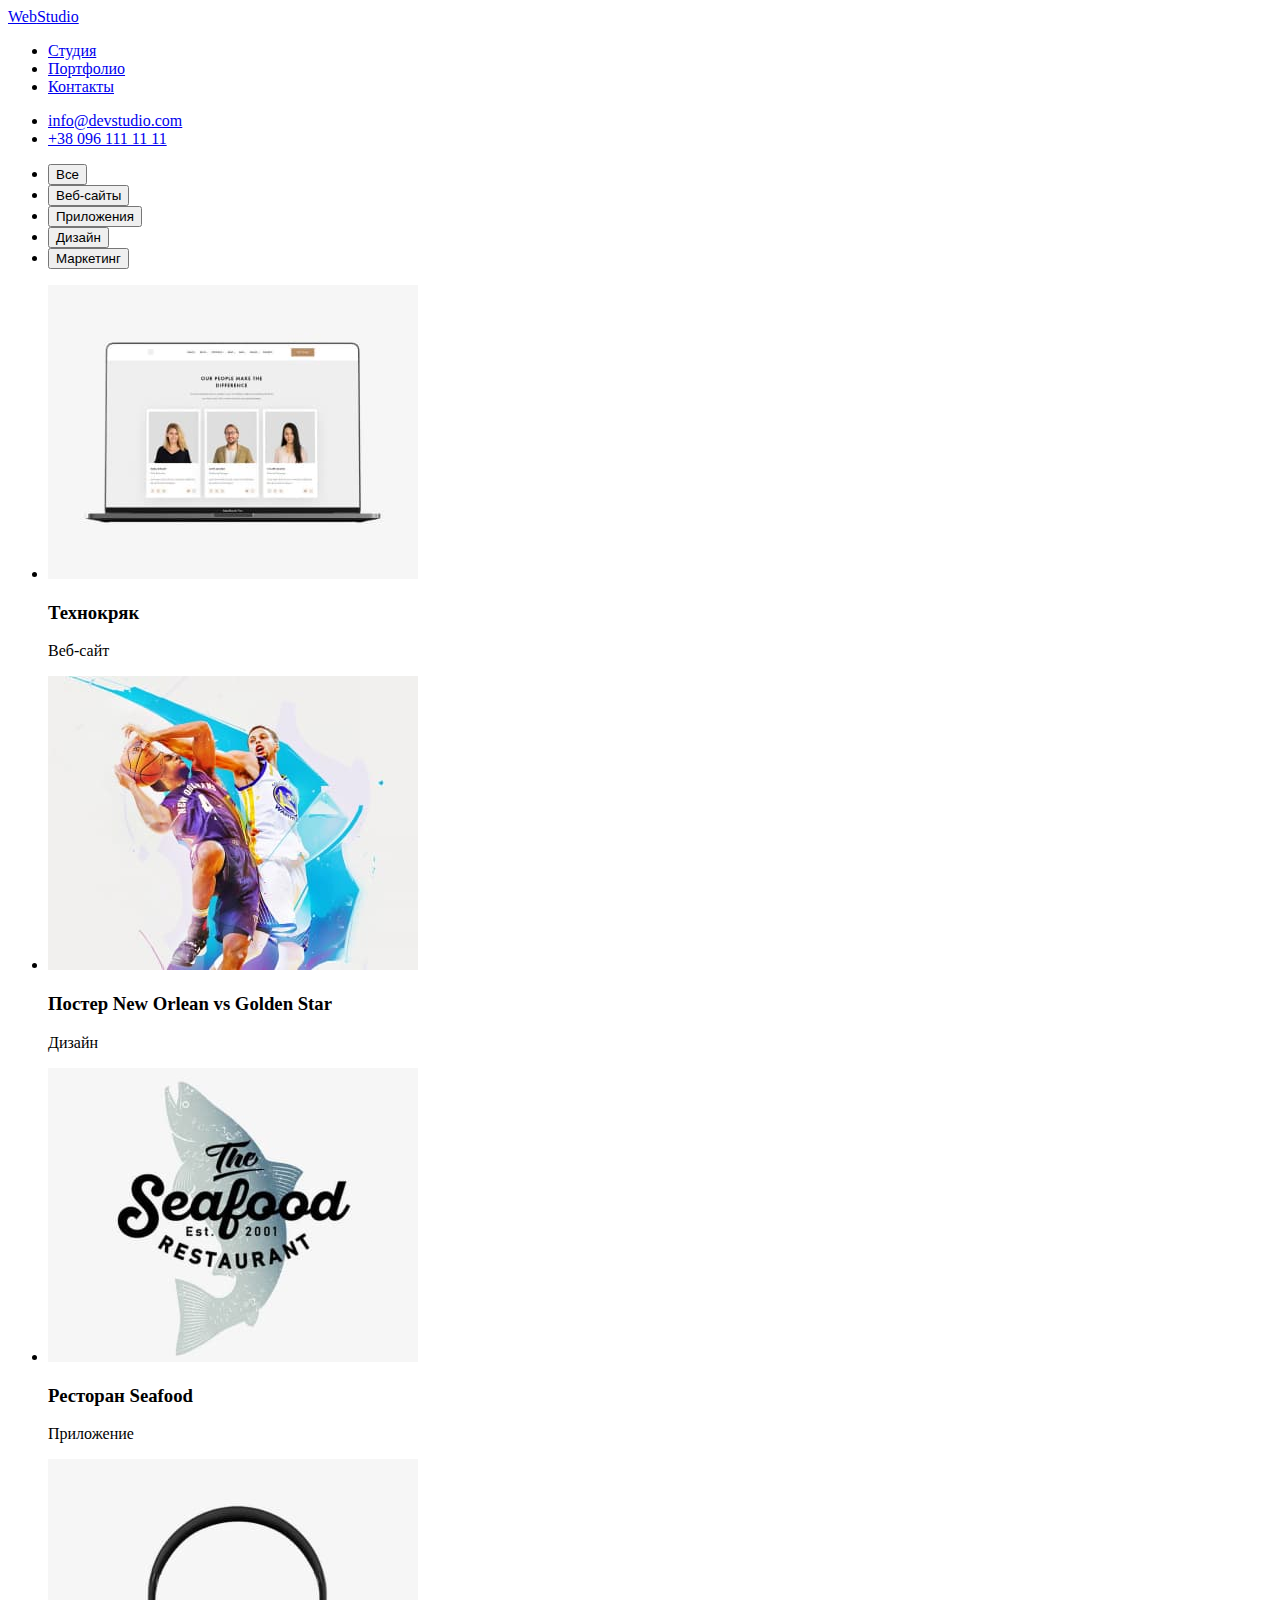
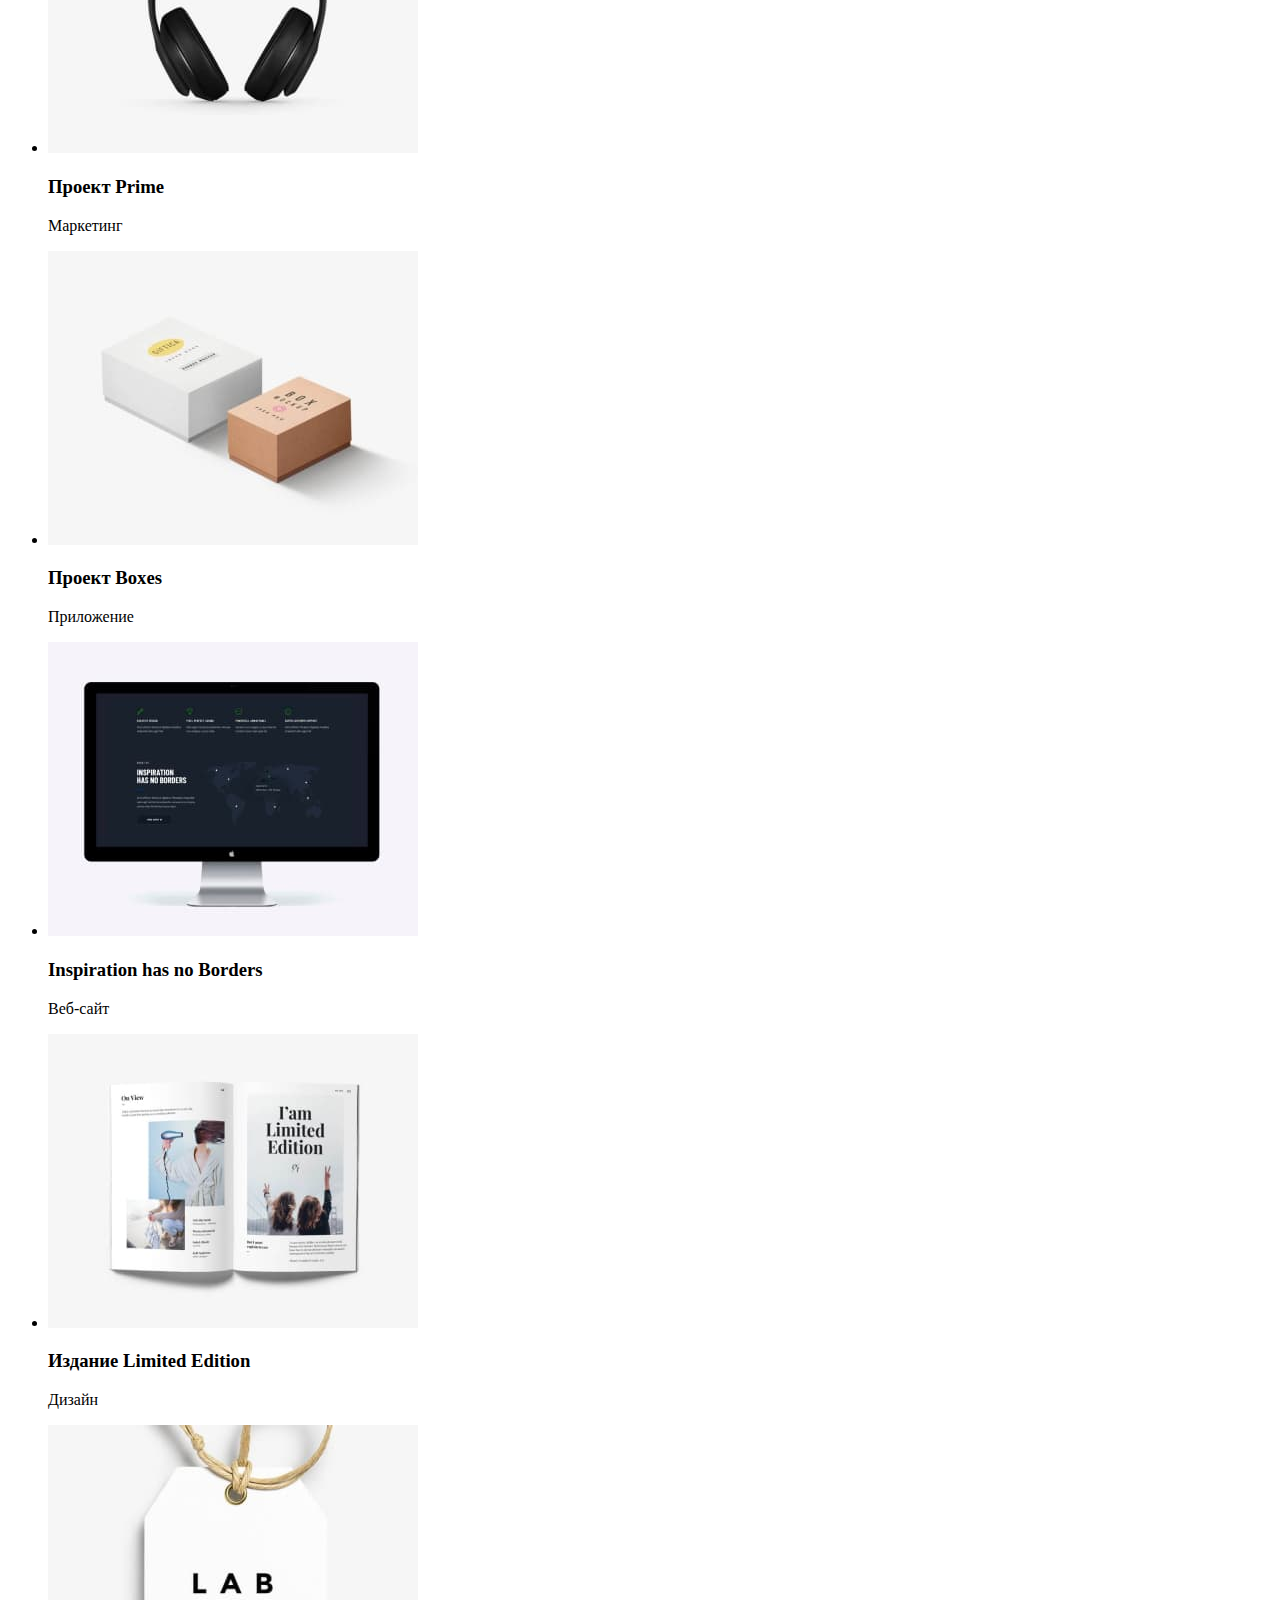
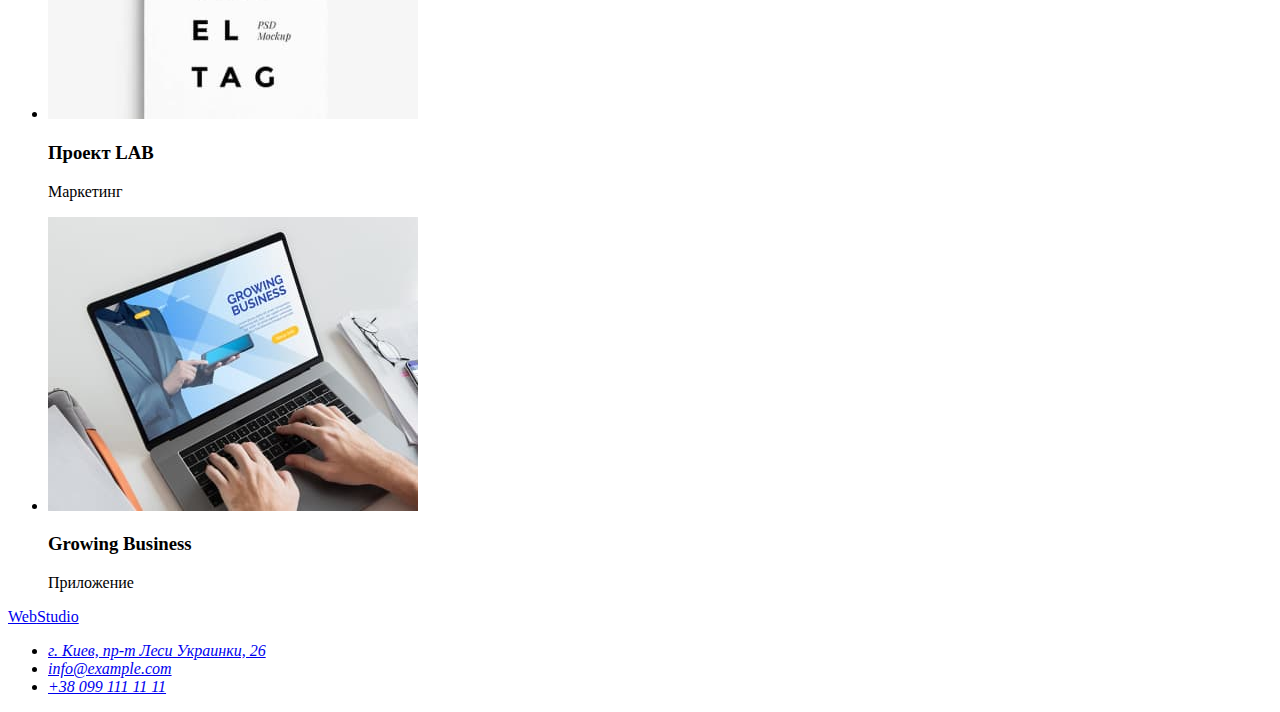
==== portfolio.html @ e62637c3 "Додає розмітку макета" ====
<!DOCTYPE html>
<html lang="ru">
  <head>
    <meta charset="UTF-8" />
    <meta http-equiv="X-UA-Compatible" content="IE=edge" />
    <meta name="viewport" content="width=device-width, initial-scale=1.0" />
    <title>Портфолио</title>
    <link rel="preconnect" href="https://fonts.googleapis.com" />
    <link rel="preconnect" href="https://fonts.gstatic.com" crossorigin />
    <link
      href="https://fonts.googleapis.com/css2?family=Montserrat:wght@400;700&family=Raleway:wght@700&family=Roboto:wght@400;500;700;900&display=swap"
      rel="stylesheet"
    />
    <link rel="stylesheet" href="./css/styles.css" />
  </head>
  <body>
    <!--header-->
    <header>
      <section class="header">
        <a href="/" class="logo"
          ><span class="web">Web</span
          ><span class="studio-black">Studio</span></a
        >
        <nav class="nav">
          <ul class="nav-list">
            <li><a href="/" class="nav-item">Студия</a></li>
            <li>
              <a href="./portfolio.html" class="nav-item current">Портфолио</a>
            </li>
            <li><a href="/" class="nav-item">Контакты</a></li>
          </ul>
        </nav>
        <ul class="contacts">
          <li>
            <a href="mailto:info@devstudio.com" class="contacts-item"
              >info@devstudio.com</a
            >
          </li>
          <li>
            <a href="tel:+380961111111" class="contacts-item"
              >+38 096 111 11 11</a
            >
          </li>
        </ul>
      </section>
    </header>
    <!-- main -->
    <!--<h1>Наши работы</h1> -->
    <!--<h2>Фильтр </h2> -->
    <main>
      <nav>
        <ul class="filter list">
          <li><button type="button" class="button current">Все</button></li>
          <li><button type="button" class="button">Веб-сайты</button></li>
          <li><button type="button" class="button">Приложения</button></li>
          <li><button type="button" class="button">Дизайн</button></li>
          <li><button type="button" class="button">Маркетинг</button></li>
        </ul>
      </nav>
      <ul class="cards list">
        <li>
          <img src="./images/p1.jpg" alt="страница веб-сайта" width="370" />
          <h3 class="card-title">Технокряк</h3>
          <p class="description">Веб-сайт</p>
        </li>
        <li>
          <img src="./images/p2.jpg" alt="постер c бейсболистами" width="370" />
          <h3 class="card-title">Постер New Orlean vs Golden Star</h3>
          <p class="description">Дизайн</p>
        </li>
        <li>
          <img src="./images/p3.jpg" alt="эмблема ресторана" width="370" />
          <h3 class="card-title">Ресторан Seafood</h3>
          <p class="description">Приложение</p>
        </li>
        <li>
          <img src="./images/p4.jpg" alt="наушники" width="370" />
          <h3 class="card-title">Проект Prime</h3>
          <p class="description">Маркетинг</p>
        </li>
        <li>
          <img src="./images/p5.jpg" alt="две коробочки" width="370" />
          <h3 class="card-title">Проект Boxes</h3>
          <p class="description">Приложение</p>
        </li>
        <li>
          <img src="./images/p6.jpg" alt="веб-сайт компании" width="370" />
          <h3 class="card-title">Inspiration has no Borders</h3>
          <p class="description">Веб-сайт</p>
        </li>
        <li>
          <img src="./images/p7.jpg" alt="открытая книга" width="370" />
          <h3 class="card-title">Издание Limited Edition</h3>
          <p class="description">Дизайн</p>
        </li>
        <li>
          <img src="./images/p8.jpg" alt="этикетка" width="370" />
          <h3 class="card-title">Проект LAB</h3>
          <p class="description">Маркетинг</p>
        </li>
        <li>
          <img src="./images/p9.jpg" alt="приложение компании" width="370" />
          <h3 class="card-title">Growing Business</h3>
          <p class="description">Приложение</p>
        </li>
      </ul>
    </main>
    <!--footer section-->
    <footer class="footer">
      <a href="/" class="logo"
        ><span class="web">Web</span><span class="studio-white">Studio</span></a
      >
      <address class="address">
        <ul class="address-list list">
          <li>
            <a
              href="https://goo.gl/maps/48jCdX3Z41KDSHPe8"
              target="_blank"
              rel="noopener noreferrer"
              class="address-item street"
              >г. Киев, пр-т Леси Украинки, 26</a
            >
          </li>
          <li>
            <a href="mailto:info@example.com" class="address-item email"
              >info@example.com</a
            >
          </li>
          <li>
            <a href="tel:+380991111111" class="address-item tel"
              >+38 099 111 11 11</a
            >
          </li>
        </ul>
      </address>
    </footer>
  </body>
</html>
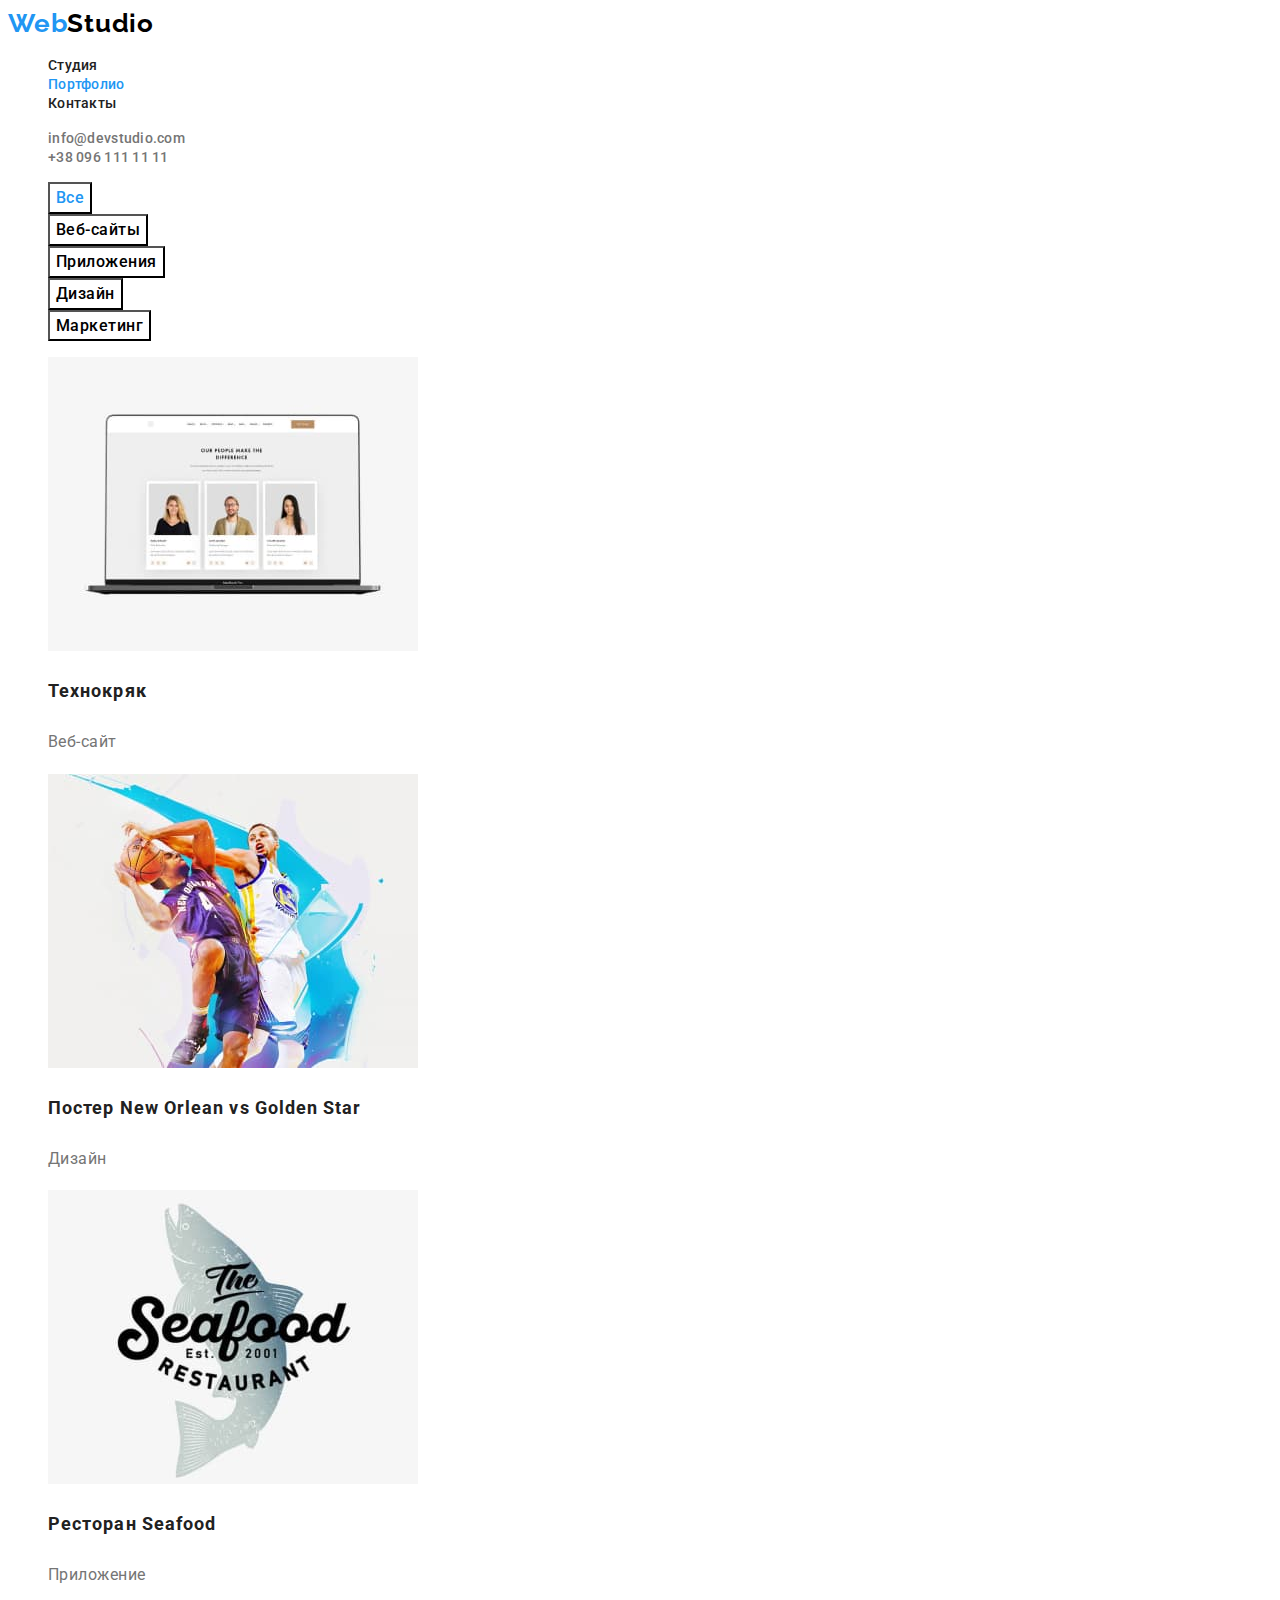
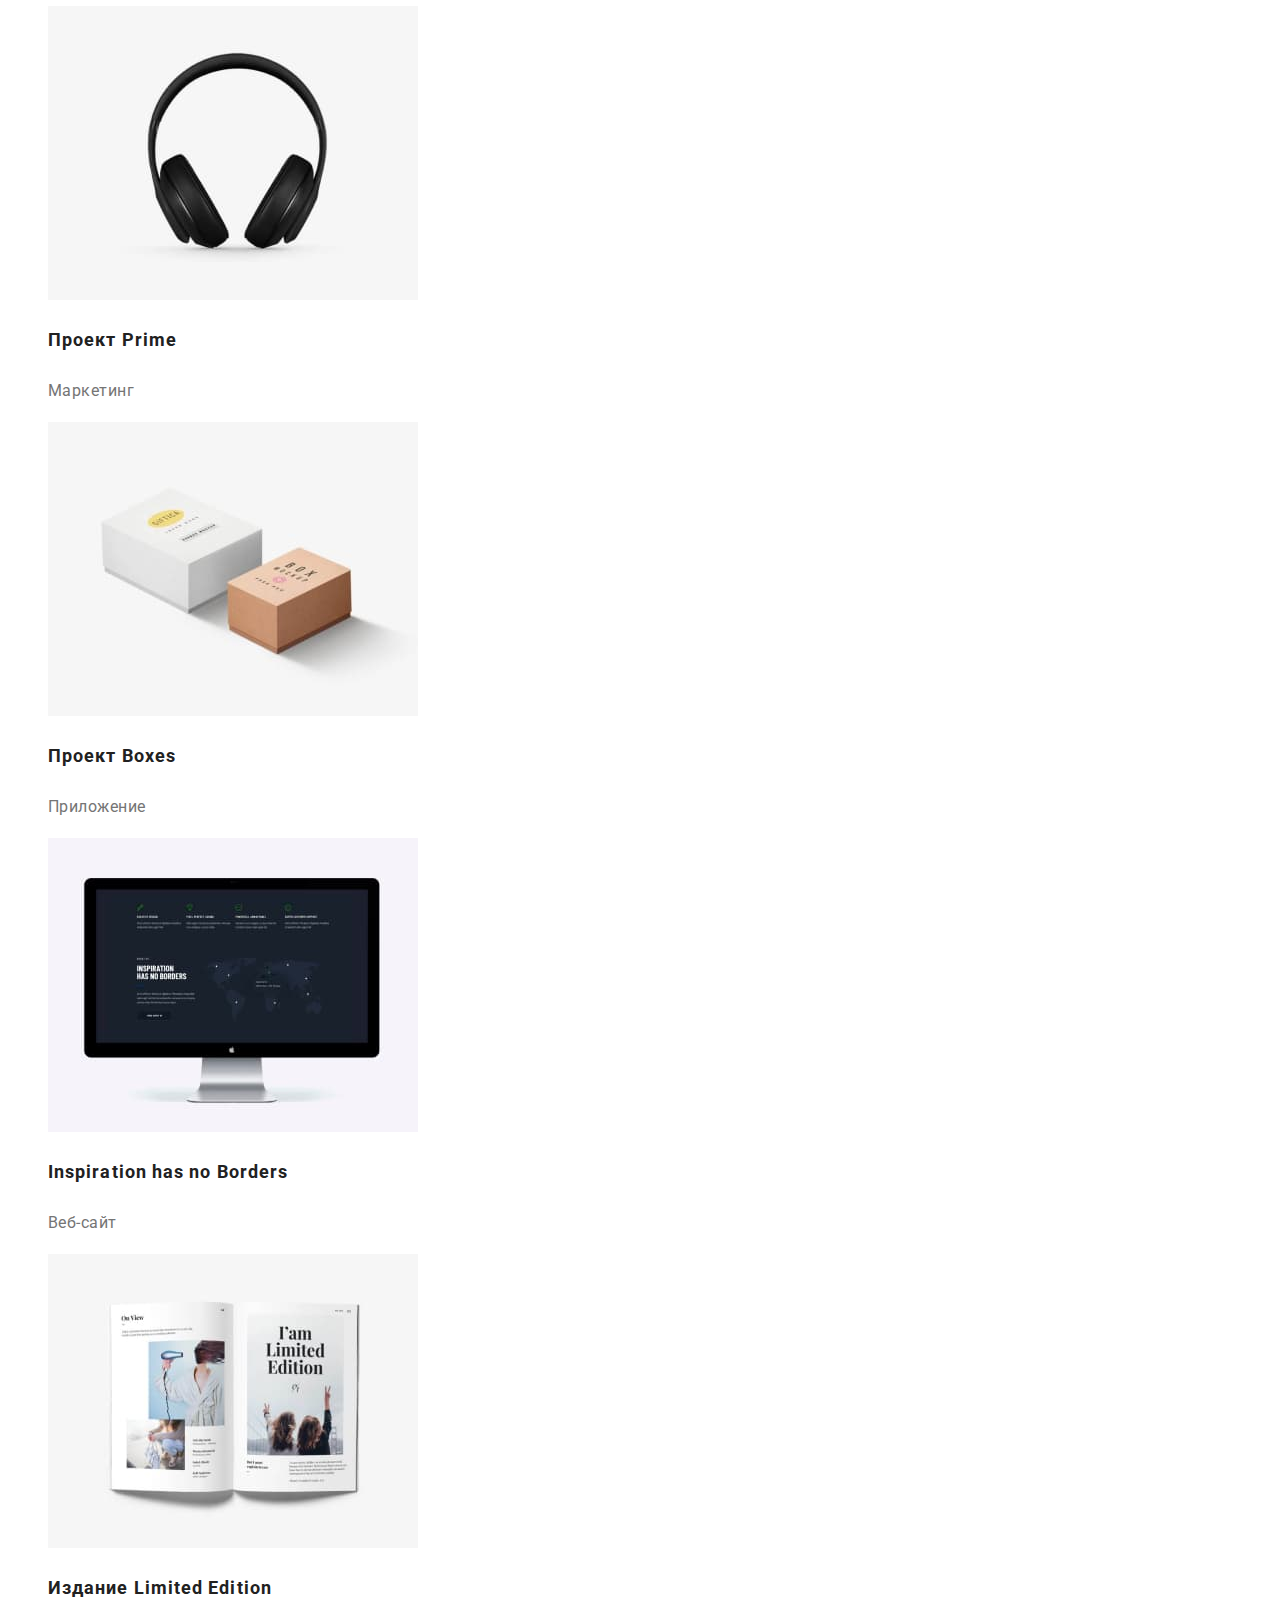
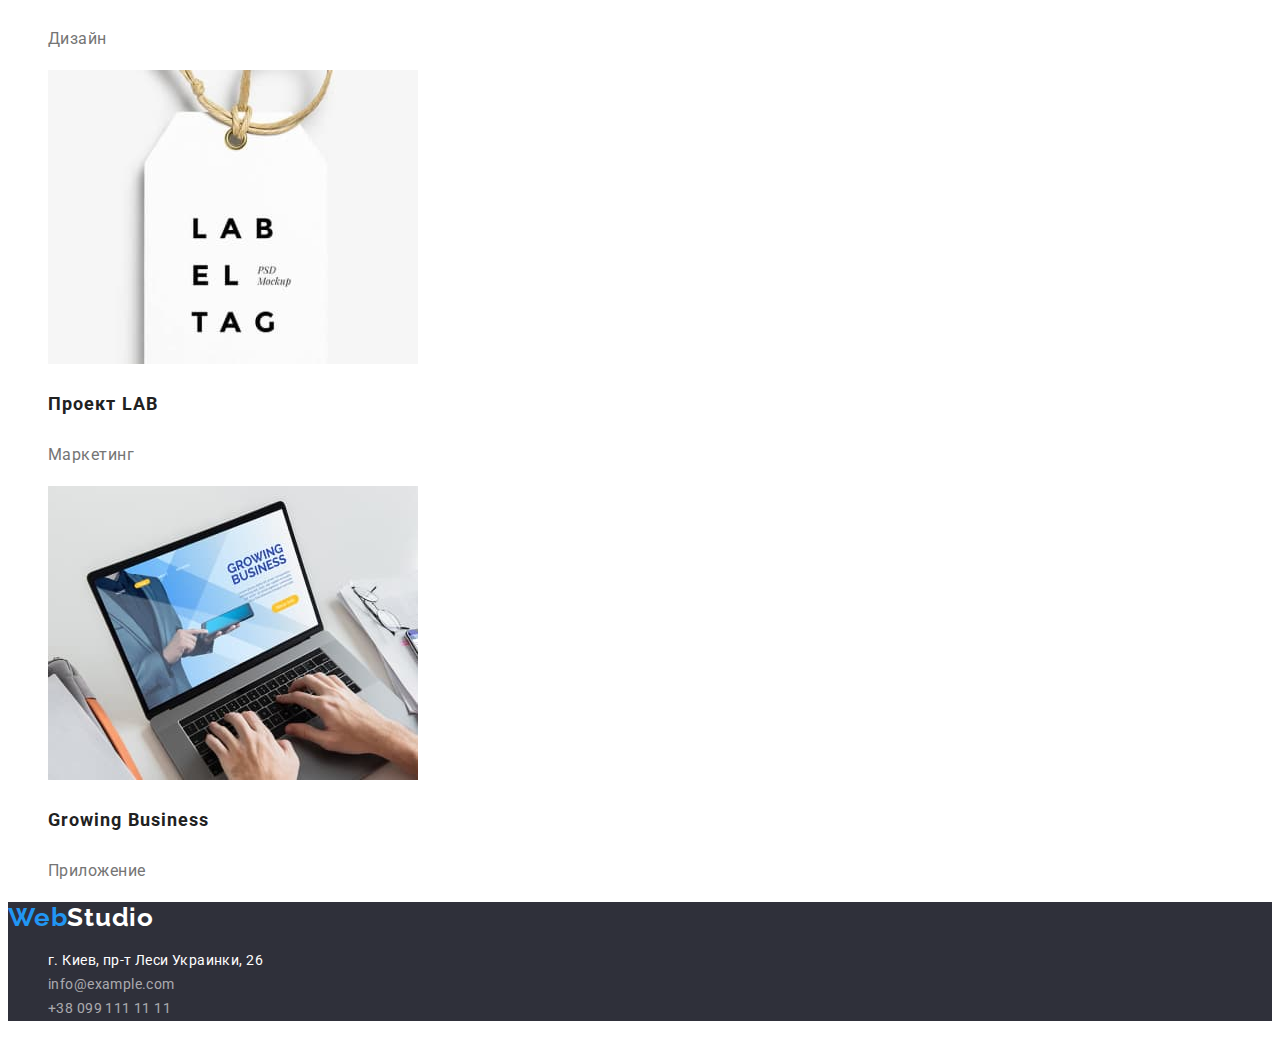
==== commit a37e0389: "Додає розмітку макета" ====
--- a/portfolio.html
+++ b/portfolio.html
@@ -13,6 +13,7 @@
     />
     <link rel="stylesheet" href="./css/styles.css" />
   </head>
+
   <body>
     <!--header-->
     <header>
@@ -22,7 +23,7 @@
           ><span class="studio-black">Studio</span></a
         >
         <nav class="nav">
-          <ul class="nav-list">
+          <ul class="nav-list list">
             <li><a href="/" class="nav-item">Студия</a></li>
             <li>
               <a href="./portfolio.html" class="nav-item current">Портфолио</a>
@@ -30,7 +31,7 @@
             <li><a href="/" class="nav-item">Контакты</a></li>
           </ul>
         </nav>
-        <ul class="contacts">
+        <ul class="contacts list">
           <li>
             <a href="mailto:info@devstudio.com" class="contacts-item"
               >info@devstudio.com</a
@@ -59,49 +60,112 @@
       </nav>
       <ul class="cards list">
         <li>
-          <img src="./images/p1.jpg" alt="страница веб-сайта" width="370" />
-          <h3 class="card-title">Технокряк</h3>
-          <p class="description">Веб-сайт</p>
-        </li>
-        <li>
-          <img src="./images/p2.jpg" alt="постер c бейсболистами" width="370" />
-          <h3 class="card-title">Постер New Orlean vs Golden Star</h3>
-          <p class="description">Дизайн</p>
-        </li>
-        <li>
-          <img src="./images/p3.jpg" alt="эмблема ресторана" width="370" />
-          <h3 class="card-title">Ресторан Seafood</h3>
-          <p class="description">Приложение</p>
-        </li>
-        <li>
-          <img src="./images/p4.jpg" alt="наушники" width="370" />
-          <h3 class="card-title">Проект Prime</h3>
-          <p class="description">Маркетинг</p>
-        </li>
-        <li>
-          <img src="./images/p5.jpg" alt="две коробочки" width="370" />
-          <h3 class="card-title">Проект Boxes</h3>
-          <p class="description">Приложение</p>
-        </li>
-        <li>
-          <img src="./images/p6.jpg" alt="веб-сайт компании" width="370" />
-          <h3 class="card-title">Inspiration has no Borders</h3>
-          <p class="description">Веб-сайт</p>
-        </li>
-        <li>
-          <img src="./images/p7.jpg" alt="открытая книга" width="370" />
-          <h3 class="card-title">Издание Limited Edition</h3>
-          <p class="description">Дизайн</p>
-        </li>
-        <li>
-          <img src="./images/p8.jpg" alt="этикетка" width="370" />
-          <h3 class="card-title">Проект LAB</h3>
-          <p class="description">Маркетинг</p>
-        </li>
-        <li>
-          <img src="./images/p9.jpg" alt="приложение компании" width="370" />
-          <h3 class="card-title">Growing Business</h3>
-          <p class="description">Приложение</p>
+          <a href="" class="card">
+            <img
+              src="./images/p1.jpg"
+              alt="Пример веб-сайта"
+              width="370"
+              height="294"
+            />
+            <h3 class="card-title">Технокряк</h3>
+            <p class="description">Веб-сайт</p>
+          </a>
+        </li>
+        <li>
+          <a href="" class="card">
+            <img
+              src="./images/p2.jpg"
+              alt="Постер c бейсболистами"
+              width="370"
+              height="294"
+            />
+            <h3 class="card-title">Постер New Orlean vs Golden Star</h3>
+            <p class="description">Дизайн</p>
+          </a>
+        </li>
+        <li>
+          <a href="" class="card">
+            <img
+              src="./images/p3.jpg"
+              alt="Эмблема ресторана"
+              width="370"
+              height="294"
+            />
+            <h3 class="card-title">Ресторан Seafood</h3>
+            <p class="description">Приложение</p>
+          </a>
+        </li>
+        <li>
+          <a href="" class="card">
+            <img
+              src="./images/p4.jpg"
+              alt="Наушники"
+              width="370"
+              height="294"
+            />
+            <h3 class="card-title">Проект Prime</h3>
+            <p class="description">Маркетинг</p>
+          </a>
+        </li>
+        <li>
+          <a href="" class="card">
+            <img
+              src="./images/p5.jpg"
+              alt="две коробочки"
+              width="370"
+              height="294"
+            />
+            <h3 class="card-title">Проект Boxes</h3>
+            <p class="description">Приложение</p>
+          </a>
+        </li>
+        <li>
+          <a href="" class="card">
+            <img
+              src="./images/p6.jpg"
+              alt="Пример веб-сайт компании"
+              width="370"
+              height="294"
+            />
+            <h3 class="card-title">Inspiration has no Borders</h3>
+            <p class="description">Веб-сайт</p>
+          </a>
+        </li>
+        <li>
+          <a href="" class="card">
+            <img
+              src="./images/p7.jpg"
+              alt="Открытая книга"
+              width="370"
+              height="294"
+            />
+            <h3 class="card-title">Издание Limited Edition</h3>
+            <p class="description">Дизайн</p>
+          </a>
+        </li>
+        <li>
+          <a href="" class="card">
+            <img
+              src="./images/p8.jpg"
+              alt="этикетка"
+              width="370"
+              height="294"
+            />
+            <h3 class="card-title">Проект LAB</h3>
+            <p class="description">Маркетинг</p>
+          </a>
+        </li>
+        <li>
+          <a href="" class="card">
+            <img
+              src="./images/p9.jpg"
+              alt="приложение компании"
+              width="370"
+              height="294"
+            />
+            <h3 class="card-title">Growing Business</h3>
+            <p class="description">Приложение</p>
+          </a>
         </li>
       </ul>
     </main>
--- a/css/styles.css
+++ b/css/styles.css
@@ -0,0 +1,224 @@
+:root {
+  --primary-text-color: #212121;
+  --secondary-text-color: #757575;
+  --color-accent: #2196f3;
+  --color-light: #ffffff;
+  --color-bg-dark: #2f303a;
+  --color-bg-primary: #f2f2f2;
+  --color-bg-secondary: #f5f4fa;
+}
+
+body {
+  font-family: Roboto, "Open Sans", sans-serif;
+}
+
+/* -----HEADER----- */
+/* --logo-- */
+.header {
+  background-color: var(--color-light);
+}
+.logo {
+  text-decoration: none;
+  font-family: Raleway, sans-serif;
+  font-weight: 700;
+  font-size: 26px;
+  line-height: 1.19;
+  letter-spacing: 0.03em;
+}
+.web {
+  color: var(--color-accent);
+}
+.studio-black {
+  color: #000000;
+}
+
+/* --nav--*/
+.list {
+  list-style: none;
+}
+.nav-item {
+  text-decoration: none;
+  color: var(--primary-text-color);
+  list-style: none;
+  font-weight: 500;
+  font-size: 14px;
+  line-height: 1.14;
+  letter-spacing: 0.02em;
+}
+.nav-item:hover,
+.nav-item:focus {
+  color: var(--color-accent);
+}
+.nav-item.current {
+  color: var(--color-accent);
+}
+.contacts-item {
+  text-decoration: none;
+  color: var(--secondary-text-color);
+  font-weight: 500;
+  font-size: 14px;
+  line-height: 1.14;
+  letter-spacing: 0.02em;
+}
+.contacts-item:hover,
+.contacts-item:focus {
+  color: var(--color-accent);
+}
+/* ------MAIN------ */
+/* ---hero--- */
+.hero-section {
+  background-color: var(--color-bg-dark);
+}
+.hero {
+  color: var(--color-light);
+  font-weight: 900;
+  font-size: 44px;
+  line-height: 1.36;
+  letter-spacing: 0.06em;
+  text-transform: uppercase;
+}
+.main-button {
+  background-color: var(--color-accent);
+  color: var(--color-light);
+  font-family: inherit;
+  font-weight: 700;
+  font-size: 16px;
+  line-height: 1.88;
+  letter-spacing: 0.06em;
+  cursor: pointer;
+}
+
+.main-button:hover,
+.main-button:focus {
+  background-color: var(--color-bg-primary);
+  color: var(--color-accent);
+}
+
+/* --Aabout us--- */
+.advantages,
+.activities {
+  background-color: var(--color-light);
+}
+
+/* --advantages-- */
+.advantages-item {
+  color: var(--primary-text-color);
+  font-weight: 700;
+  font-size: 14px;
+  line-height: 1.14;
+  letter-spacing: 0.03em;
+  text-transform: uppercase;
+}
+.advantages-content {
+  color: var(--secondary-text-color);
+  font-size: 14px;
+  line-height: 1.71;
+  letter-spacing: 0.03em;
+}
+
+/* --activities-- */
+.activity-title {
+  color: var(--primary-text-color);
+  font-weight: 700;
+  font-size: 36px;
+  line-height: 1.17;
+  letter-spacing: 0.03em;
+}
+
+/* --our team-- */
+.team {
+  background-color: var(--color-bg-secondary);
+}
+.team-title {
+  color: var(--primary-text-color);
+  font-weight: 700;
+  font-size: 36px;
+  line-height: 1.17px;
+  letter-spacing: 0.03em;
+}
+.team-member {
+  font-weight: 500;
+  font-size: 16px;
+  line-height: 1.19;
+  letter-spacing: 0.03em;
+}
+.specialty {
+  color: var(--secondary-text-color);
+  font-size: 16px;
+  line-height: 1.19;
+  letter-spacing: 0.03em;
+}
+
+/* ------FOOTER------ */
+.footer {
+  background-color: var(--color-bg-dark);
+}
+.logo {
+  font-family: Raleway;
+  font-weight: 700;
+  font-size: 26px;
+  line-height: 1.19;
+  letter-spacing: 0.03em;
+}
+.studio-white {
+  color: var(--color-light);
+}
+.address-item {
+  color: rgba(255, 255, 255, 0.6);
+  text-decoration: none;
+  font-style: normal;
+  font-size: 14px;
+  line-height: 1.71;
+  letter-spacing: 0.03em;
+}
+.address-item.street {
+  color: var(--color-light);
+}
+.street:hover,
+.street:focus {
+  color: var(--secondary-text-color);
+}
+.email:hover,
+.email:focus {
+  color: var(--color-light);
+}
+.tel:hover,
+.tel:focus {
+  color: var(--color-light);
+}
+
+/* ----------PORTFOLIO.HTML---------- */
+
+.button {
+  background: var(--color-mid);
+  font-family: inherit;
+  font-weight: 500;
+  font-size: 16px;
+  line-height: 1.62;
+  letter-spacing: 0.03em;
+  cursor: pointer;
+}
+.button.current {
+  color: var(--color-accent);
+}
+.button:hover,
+.button:focus {
+  color: var(--color-accent);
+}
+.card {
+  text-decoration: none;
+}
+.card-title {
+  color: var(--primary-text-color);
+  font-family: inherit;
+  font-weight: 700;
+  font-size: 18px;
+  line-height: 2;
+  letter-spacing: 0.06em;
+}
+.description {
+  color: var(--secondary-text-color);
+  font-size: 16px;
+  line-height: 1.88;
+  letter-spacing: 0.03em;
+}
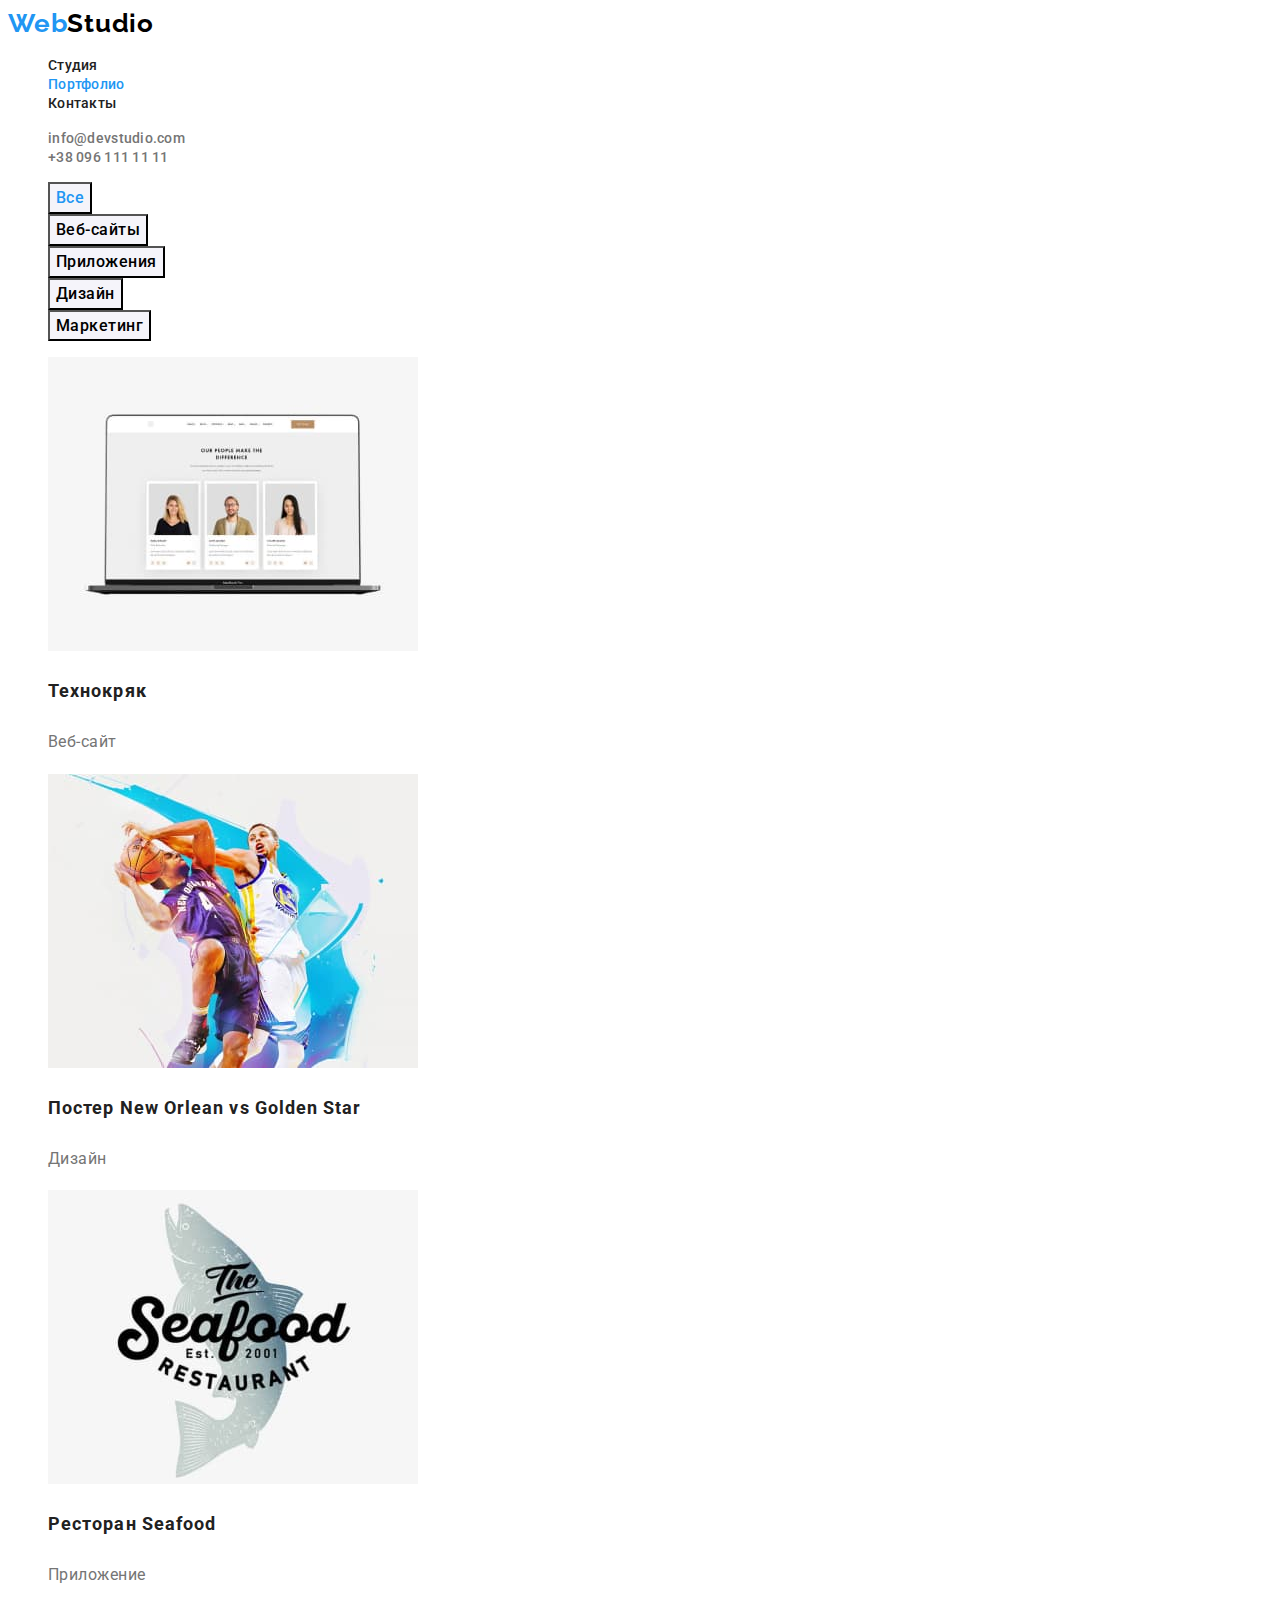
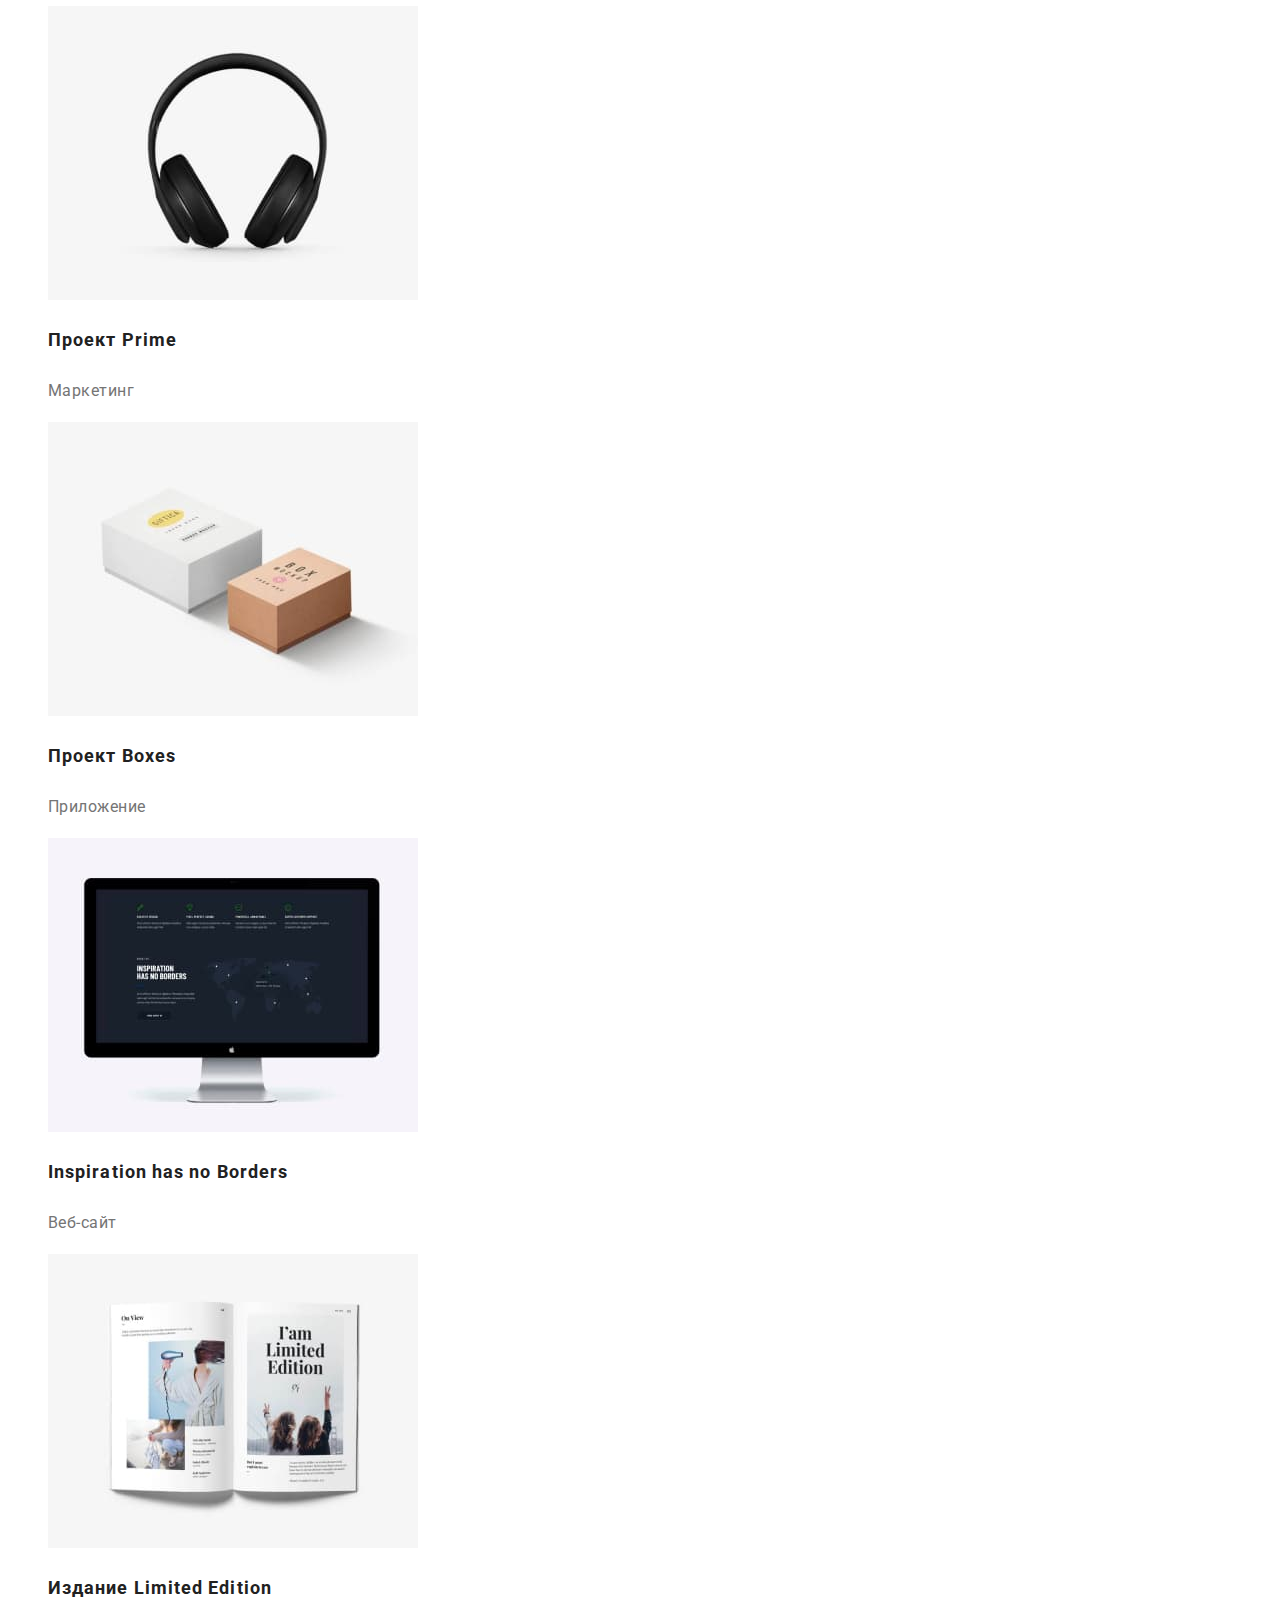
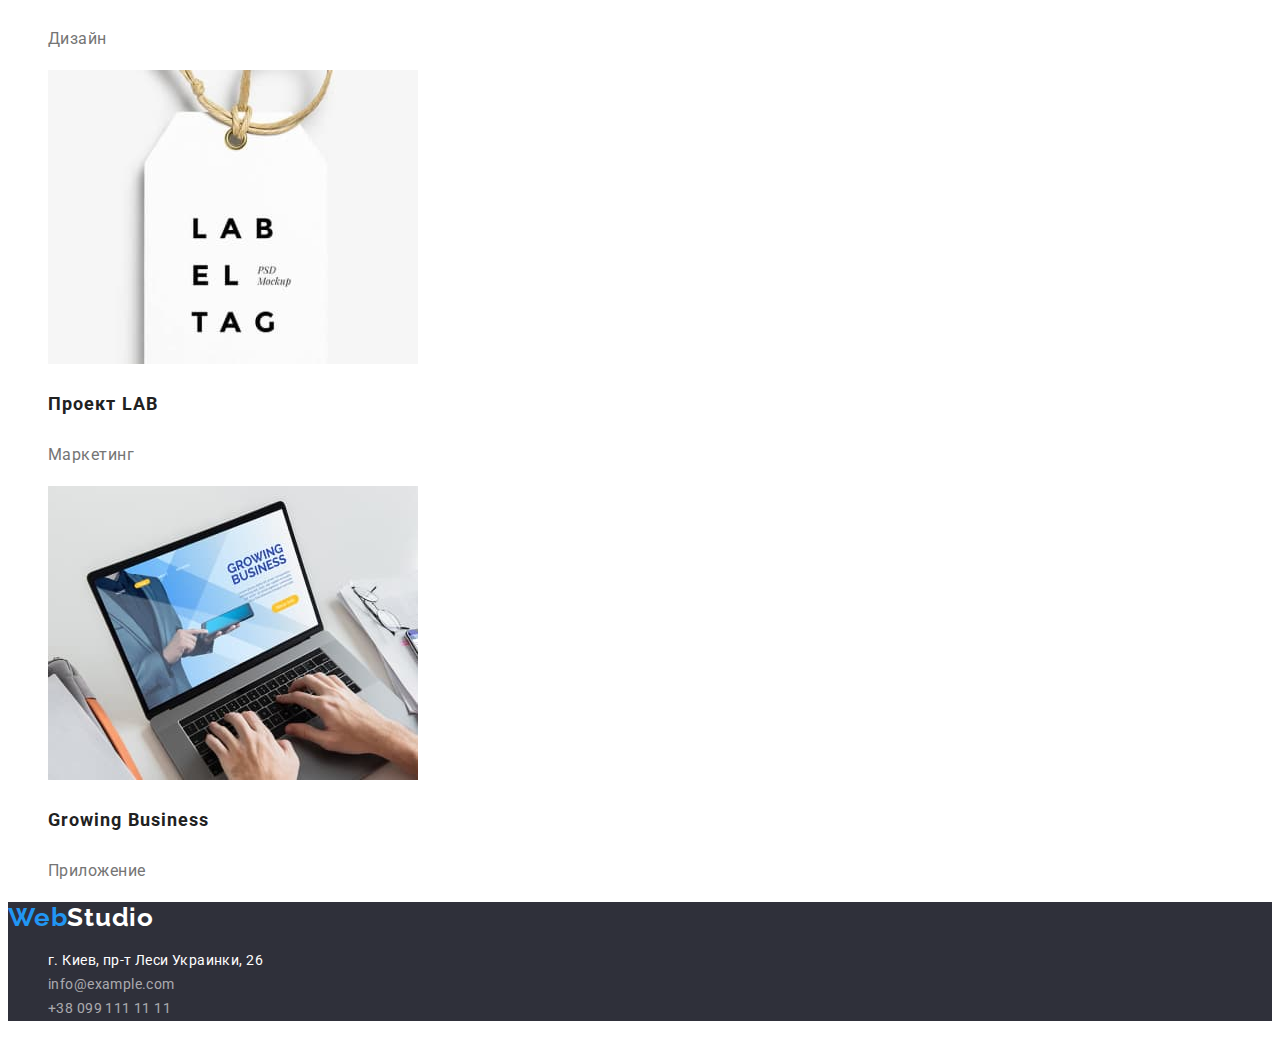
==== commit 8b45cc15: "Додає зміни в розмітці портфоліо" ====
--- a/portfolio.html
+++ b/portfolio.html
@@ -49,7 +49,7 @@
     <!--<h1>Наши работы</h1> -->
     <!--<h2>Фильтр </h2> -->
     <main>
-      <nav>
+      <section class="filters">
         <ul class="filter list">
           <li><button type="button" class="button current">Все</button></li>
           <li><button type="button" class="button">Веб-сайты</button></li>
@@ -57,117 +57,117 @@
           <li><button type="button" class="button">Дизайн</button></li>
           <li><button type="button" class="button">Маркетинг</button></li>
         </ul>
-      </nav>
-      <ul class="cards list">
-        <li>
-          <a href="" class="card">
-            <img
-              src="./images/p1.jpg"
-              alt="Пример веб-сайта"
-              width="370"
-              height="294"
-            />
-            <h3 class="card-title">Технокряк</h3>
-            <p class="description">Веб-сайт</p>
-          </a>
-        </li>
-        <li>
-          <a href="" class="card">
-            <img
-              src="./images/p2.jpg"
-              alt="Постер c бейсболистами"
-              width="370"
-              height="294"
-            />
-            <h3 class="card-title">Постер New Orlean vs Golden Star</h3>
-            <p class="description">Дизайн</p>
-          </a>
-        </li>
-        <li>
-          <a href="" class="card">
-            <img
-              src="./images/p3.jpg"
-              alt="Эмблема ресторана"
-              width="370"
-              height="294"
-            />
-            <h3 class="card-title">Ресторан Seafood</h3>
-            <p class="description">Приложение</p>
-          </a>
-        </li>
-        <li>
-          <a href="" class="card">
-            <img
-              src="./images/p4.jpg"
-              alt="Наушники"
-              width="370"
-              height="294"
-            />
-            <h3 class="card-title">Проект Prime</h3>
-            <p class="description">Маркетинг</p>
-          </a>
-        </li>
-        <li>
-          <a href="" class="card">
-            <img
-              src="./images/p5.jpg"
-              alt="две коробочки"
-              width="370"
-              height="294"
-            />
-            <h3 class="card-title">Проект Boxes</h3>
-            <p class="description">Приложение</p>
-          </a>
-        </li>
-        <li>
-          <a href="" class="card">
-            <img
-              src="./images/p6.jpg"
-              alt="Пример веб-сайт компании"
-              width="370"
-              height="294"
-            />
-            <h3 class="card-title">Inspiration has no Borders</h3>
-            <p class="description">Веб-сайт</p>
-          </a>
-        </li>
-        <li>
-          <a href="" class="card">
-            <img
-              src="./images/p7.jpg"
-              alt="Открытая книга"
-              width="370"
-              height="294"
-            />
-            <h3 class="card-title">Издание Limited Edition</h3>
-            <p class="description">Дизайн</p>
-          </a>
-        </li>
-        <li>
-          <a href="" class="card">
-            <img
-              src="./images/p8.jpg"
-              alt="этикетка"
-              width="370"
-              height="294"
-            />
-            <h3 class="card-title">Проект LAB</h3>
-            <p class="description">Маркетинг</p>
-          </a>
-        </li>
-        <li>
-          <a href="" class="card">
-            <img
-              src="./images/p9.jpg"
-              alt="приложение компании"
-              width="370"
-              height="294"
-            />
-            <h3 class="card-title">Growing Business</h3>
-            <p class="description">Приложение</p>
-          </a>
-        </li>
-      </ul>
+        <ul class="cards list">
+          <li>
+            <a href="" class="card">
+              <img
+                src="./images/p1.jpg"
+                alt="Пример веб-сайта"
+                width="370"
+                height="294"
+              />
+              <h3 class="card-title">Технокряк</h3>
+              <p class="description">Веб-сайт</p>
+            </a>
+          </li>
+          <li>
+            <a href="" class="card">
+              <img
+                src="./images/p2.jpg"
+                alt="Постер c бейсболистами"
+                width="370"
+                height="294"
+              />
+              <h3 class="card-title">Постер New Orlean vs Golden Star</h3>
+              <p class="description">Дизайн</p>
+            </a>
+          </li>
+          <li>
+            <a href="" class="card">
+              <img
+                src="./images/p3.jpg"
+                alt="Эмблема ресторана"
+                width="370"
+                height="294"
+              />
+              <h3 class="card-title">Ресторан Seafood</h3>
+              <p class="description">Приложение</p>
+            </a>
+          </li>
+          <li>
+            <a href="" class="card">
+              <img
+                src="./images/p4.jpg"
+                alt="Наушники"
+                width="370"
+                height="294"
+              />
+              <h3 class="card-title">Проект Prime</h3>
+              <p class="description">Маркетинг</p>
+            </a>
+          </li>
+          <li>
+            <a href="" class="card">
+              <img
+                src="./images/p5.jpg"
+                alt="две коробочки"
+                width="370"
+                height="294"
+              />
+              <h3 class="card-title">Проект Boxes</h3>
+              <p class="description">Приложение</p>
+            </a>
+          </li>
+          <li>
+            <a href="" class="card">
+              <img
+                src="./images/p6.jpg"
+                alt="Пример веб-сайт компании"
+                width="370"
+                height="294"
+              />
+              <h3 class="card-title">Inspiration has no Borders</h3>
+              <p class="description">Веб-сайт</p>
+            </a>
+          </li>
+          <li>
+            <a href="" class="card">
+              <img
+                src="./images/p7.jpg"
+                alt="Открытая книга"
+                width="370"
+                height="294"
+              />
+              <h3 class="card-title">Издание Limited Edition</h3>
+              <p class="description">Дизайн</p>
+            </a>
+          </li>
+          <li>
+            <a href="" class="card">
+              <img
+                src="./images/p8.jpg"
+                alt="этикетка"
+                width="370"
+                height="294"
+              />
+              <h3 class="card-title">Проект LAB</h3>
+              <p class="description">Маркетинг</p>
+            </a>
+          </li>
+          <li>
+            <a href="" class="card">
+              <img
+                src="./images/p9.jpg"
+                alt="приложение компании"
+                width="370"
+                height="294"
+              />
+              <h3 class="card-title">Growing Business</h3>
+              <p class="description">Приложение</p>
+            </a>
+          </li>
+        </ul>
+      </section>
     </main>
     <!--footer section-->
     <footer class="footer">
--- a/css/styles.css
+++ b/css/styles.css
@@ -4,8 +4,7 @@
   --color-accent: #2196f3;
   --color-light: #ffffff;
   --color-bg-dark: #2f303a;
-  --color-bg-primary: #f2f2f2;
-  --color-bg-secondary: #f5f4fa;
+  --color-bg-light: #f5f4fa;
 }
 
 body {
@@ -17,6 +16,7 @@
 .header {
   background-color: var(--color-light);
 }
+
 .logo {
   text-decoration: none;
   font-family: Raleway, sans-serif;
@@ -25,9 +25,11 @@
   line-height: 1.19;
   letter-spacing: 0.03em;
 }
+
 .web {
   color: var(--color-accent);
 }
+
 .studio-black {
   color: #000000;
 }
@@ -36,6 +38,7 @@
 .list {
   list-style: none;
 }
+
 .nav-item {
   text-decoration: none;
   color: var(--primary-text-color);
@@ -45,13 +48,16 @@
   line-height: 1.14;
   letter-spacing: 0.02em;
 }
+
 .nav-item:hover,
 .nav-item:focus {
   color: var(--color-accent);
 }
+
 .nav-item.current {
   color: var(--color-accent);
 }
+
 .contacts-item {
   text-decoration: none;
   color: var(--secondary-text-color);
@@ -60,15 +66,18 @@
   line-height: 1.14;
   letter-spacing: 0.02em;
 }
+
 .contacts-item:hover,
 .contacts-item:focus {
   color: var(--color-accent);
 }
+
 /* ------MAIN------ */
 /* ---hero--- */
 .hero-section {
   background-color: var(--color-bg-dark);
 }
+
 .hero {
   color: var(--color-light);
   font-weight: 900;
@@ -77,6 +86,7 @@
   letter-spacing: 0.06em;
   text-transform: uppercase;
 }
+
 .main-button {
   background-color: var(--color-accent);
   color: var(--color-light);
@@ -90,7 +100,7 @@
 
 .main-button:hover,
 .main-button:focus {
-  background-color: var(--color-bg-primary);
+  background-color: var(--color-bg-light);
   color: var(--color-accent);
 }
 
@@ -109,6 +119,7 @@
   letter-spacing: 0.03em;
   text-transform: uppercase;
 }
+
 .advantages-content {
   color: var(--secondary-text-color);
   font-size: 14px;
@@ -127,8 +138,9 @@
 
 /* --our team-- */
 .team {
-  background-color: var(--color-bg-secondary);
-}
+  background-color: var(--color-bg-light);
+}
+
 .team-title {
   color: var(--primary-text-color);
   font-weight: 700;
@@ -136,12 +148,14 @@
   line-height: 1.17px;
   letter-spacing: 0.03em;
 }
+
 .team-member {
   font-weight: 500;
   font-size: 16px;
   line-height: 1.19;
   letter-spacing: 0.03em;
 }
+
 .specialty {
   color: var(--secondary-text-color);
   font-size: 16px;
@@ -153,6 +167,7 @@
 .footer {
   background-color: var(--color-bg-dark);
 }
+
 .logo {
   font-family: Raleway;
   font-weight: 700;
@@ -160,9 +175,11 @@
   line-height: 1.19;
   letter-spacing: 0.03em;
 }
+
 .studio-white {
   color: var(--color-light);
 }
+
 .address-item {
   color: rgba(255, 255, 255, 0.6);
   text-decoration: none;
@@ -171,26 +188,33 @@
   line-height: 1.71;
   letter-spacing: 0.03em;
 }
+
 .address-item.street {
   color: var(--color-light);
 }
+
 .street:hover,
 .street:focus {
   color: var(--secondary-text-color);
 }
+
 .email:hover,
 .email:focus {
   color: var(--color-light);
 }
+
 .tel:hover,
 .tel:focus {
   color: var(--color-light);
 }
 
 /* ----------PORTFOLIO.HTML---------- */
+.filters {
+  background-color: var(--color-light);
+}
 
 .button {
-  background: var(--color-mid);
+  background: var(--color-bg-light);
   font-family: inherit;
   font-weight: 500;
   font-size: 16px;
@@ -198,16 +222,20 @@
   letter-spacing: 0.03em;
   cursor: pointer;
 }
+
 .button.current {
   color: var(--color-accent);
 }
+
 .button:hover,
 .button:focus {
   color: var(--color-accent);
 }
+
 .card {
   text-decoration: none;
 }
+
 .card-title {
   color: var(--primary-text-color);
   font-family: inherit;
@@ -216,6 +244,7 @@
   line-height: 2;
   letter-spacing: 0.06em;
 }
+
 .description {
   color: var(--secondary-text-color);
   font-size: 16px;
